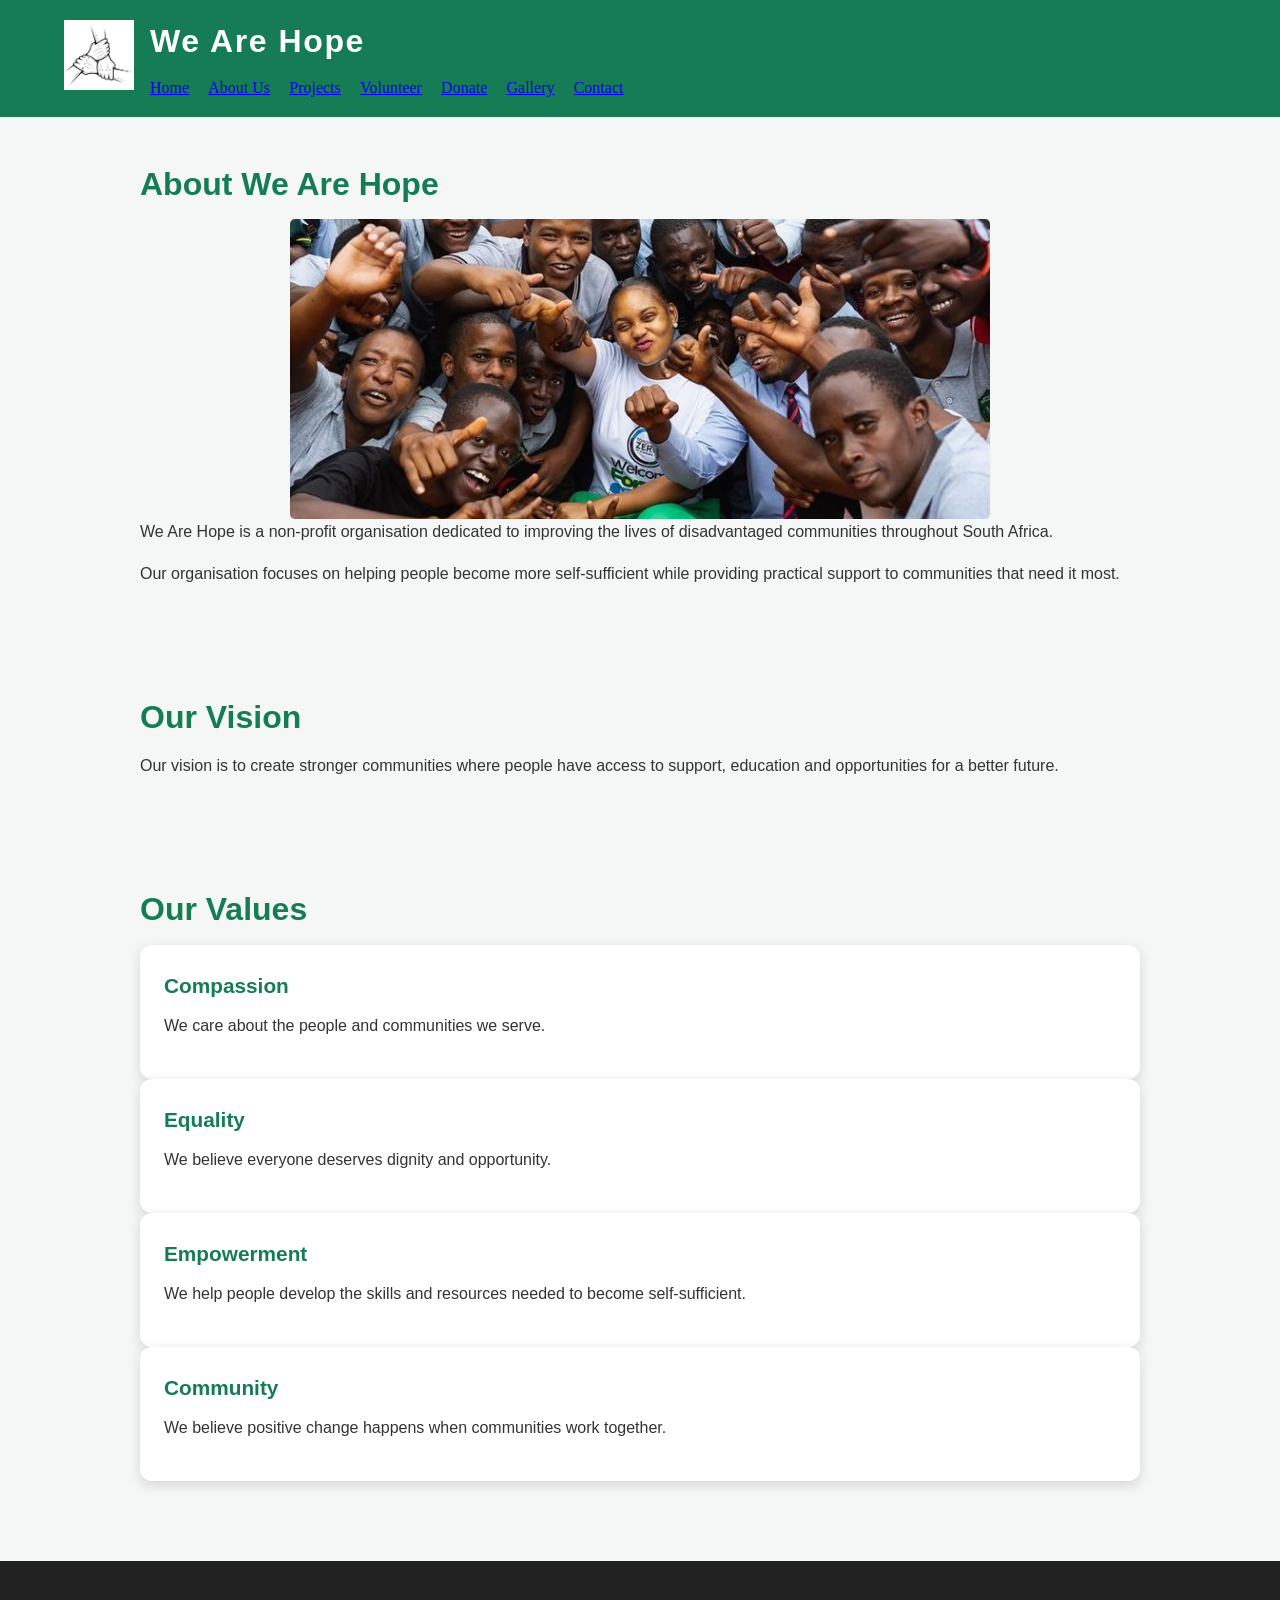
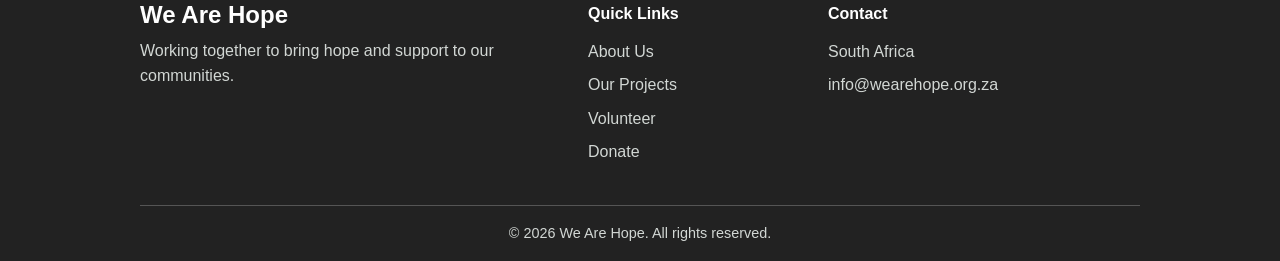
==== we_are_hope/about.html @ 10c9c26d "we are hope V3 This is version 3 of the site with updated code" ====
<!DOCTYPE html>
<html lang="en">

<head>

    <meta charset="UTF-8">
    <meta name="viewport" content="width=device-width, initial-scale=1.0">

    <title>About | We Are Hope</title>

    <meta name="description"
          content="View community activities and events from We Are Hope.">

    <link rel="stylesheet" href="css/style.css">

</head>

<body>


<header>

    <div class="header-content">

        <a class="logo-link" href="index.html" aria-label="We Are Hope home">
            <img
                src="images/logo.png"
                alt="We Are Hope Logo"
                style="width: 70px; height: auto;"
            >
        </a>

        <div class="header-text">
            <h1>We Are Hope</h1>

            <nav>
                <a href="index.html">Home</a>
                <a href="about.html">About Us</a>
                <a href="projects.html">Projects</a>
                <a href="volunteer.html">Volunteer</a>
                <a href="donate.html">Donate</a>
                <a href="gallery.html">Gallery</a>
                <a href="contact.html">Contact</a>
            </nav>
        </div>

    </div>

</header>


<section>

    <h2>About We Are Hope</h2>

    <img
        src="images/volunteers.jpg"
        alt="We Are Hope volunteers"
        style="width: 100%; max-width: 700px; height: 300px; object-fit: cover; display: block; margin: auto; border-radius: 5px;"
    >

    <p>
        We Are Hope is a non-profit organisation dedicated
        to improving the lives of disadvantaged communities
        throughout South Africa.
    </p>

    <p>
        Our organisation focuses on helping people become
        more self-sufficient while providing practical support
        to communities that need it most.
    </p>

</section>


<section>

    <h2>Our Vision</h2>

    <p>
        Our vision is to create stronger communities where
        people have access to support, education and
        opportunities for a better future.
    </p>

</section>


<section>

    <h2>Our Values</h2>

    <div class="card">

        <h3>Compassion</h3>

        <p>
            We care about the people and communities we serve.
        </p>

    </div>


    <div class="card">

        <h3>Equality</h3>

        <p>
            We believe everyone deserves dignity and opportunity.
        </p>

    </div>


    <div class="card">

        <h3>Empowerment</h3>

        <p>
            We help people develop the skills and resources
            needed to become self-sufficient.
        </p>

    </div>


    <div class="card">

        <h3>Community</h3>

        <p>
            We believe positive change happens when communities
            work together.
        </p>

    </div>

</section>


<footer>

    <div class="footer-content">
        <div class="footer-brand">
            <h2>We Are Hope</h2>
            <p>Working together to bring hope and support to our communities.</p>
        </div>

        <div class="footer-links">
            <h3>Quick Links</h3>
            <a href="about.html">About Us</a>
            <a href="projects.html">Our Projects</a>
            <a href="volunteer.html">Volunteer</a>
            <a href="donate.html">Donate</a>
        </div>

        <div class="footer-contact">
            <h3>Contact</h3>
            <p>South Africa</p>
            <a href="mailto:info@wearehope.org.za">info@wearehope.org.za</a>
        </div>
    </div>

    <p class="footer-bottom">&copy; 2026 We Are Hope. All rights reserved.</p>

</footer>


<script src="script.js"></script>

</body>

</html>
---- we_are_hope/css/style.css ----
/* 1. CSS RESET */

* {
    margin: 0;
    padding: 0;
    box-sizing: border-box;
}


/* 2. BASE / GENERAL STYLES */

body {
    font-family: Arial, sans-serif;
    font-size: 1rem;
    line-height: 1.6;
    color: #333333;
    background-color: #f4f7f5;
}


/* Makes images responsive */

img {
    max-width: 100%;
    height: auto;
}


/* HEADER */

header {
    background-color: #167c55;
    color: white;
    padding: 1rem 5%;
}

.header-content {
    display: flex;
    align-items: center;
    gap: 1rem;
}


/* Logo */

.header-content img {
    width: 70px;
    height: auto;
}

.logo-link {
    display: block;
    flex-shrink: 0;
    border-radius: 5px;
}

.logo-link:focus-visible {
    outline: 3px solid #9dd9bd;
    outline-offset: 4px;
}


/* Website name and navigation */

.header-text {
    flex: 1;
}

header h1 {
    font-size: 2rem;
    letter-spacing: 0.05em;
    margin-bottom: 0.5rem;
}


/* NAVIGATION */

nav {
    font-family:Impact, Haettenschweiler, 'Arial Narrow Bold', sans-serifz;
    display: flex;
    align-items: center;
    flex-wrap: wrap;
    gap: 1.2rem;
}

nav b {
    position: relative;
}

nav b::before{
    content: "";
    position: absolute;
    width: 0;
    
}

nav a {
    position: relative;
}

nav a::after {
    content: "";
    position: absolute;
    width: 0;
    height: 2px;
    background-color: white;
    left: 50%;
    bottom: 0;
    transition: 0.3s;
}

nav a:hover::after {
    width: 100%;
    left: 0;
}

/* 5. MAIN SECTIONS */

section {
    width: 90%;
    max-width: 1000px;
    margin: 0 auto;
    padding: 3rem 0;
}


/* Main headings */

h2 {
    color: #167c55;
    font-size: 2rem;
    line-height: 1.2;
    margin-bottom: 1rem;
}

h3 {
    color: #167c55;
    font-size: 1.3rem;
    margin-bottom: 0.7rem;
}


/* Paragraphs */

p {
    margin-bottom: 1rem;
}


/* 6. HOME PAGE HERO */

.hero {
    position: relative;
    text-align: center;
    padding: 5rem 5%;
    background-color: #e5f3eb;
}

.hero h2 {
    font-size: 3rem;
    font-weight: bold;
    margin-top: 1.5rem;
}

.hero p {
    font-size: 1.1rem;
    max-width: 700px;
    margin: 1rem auto 1.5rem auto;
}


/* 7. BUTTONS */

.button {
    display: inline-block;
    background-color: #167c55;
    color: white;
    text-decoration: none;
    padding: 0.7rem 1.2rem;
    margin: 0.5rem;
    border-radius: 5px;
    font-weight: bold;
}


/* Button hover */

.button:hover {
    background-color: #0d5c3e;
}


/* Button focus */

.button:focus {
    outline: 3px solid #9dd9bd;
}


/* Button active */

.button:active {
    background-color: #083d29;
}


/* 8. CARDS */

.card {
    background-color: white;
    padding: 1.5rem;
    border-radius: 12px;
    border: none;
    box-shadow: 0 4px 12px #d5d5d5;
    transition: 0.3s;
}

.card:hover {
    transform: translateY(-5px);
    box-shadow: 0 8px 20px #c5c5c5;
}


/* Card images */

.card img {
    display: block;
    width: 100%;
    margin-bottom: 1rem;
    border-radius: 6px;
}


/* Card hover */

.card:hover {
    box-shadow: 0 5px 12px #bbbbbb;
}


/* 9. PROJECT LAYOUT */

.project-container {
    display: grid;

    /* Two columns on desktop */
    grid-template-columns: repeat(2, 1fr);

    gap: 1.5rem;
}


/* 10. GENERAL CONTENT LAYOUT */

.content-container {
    display: flex;
    justify-content: space-between;
    align-items: flex-start;
    gap: 2rem;
}


/* 11. GALLERY */

.gallery {
    display: grid;

    /* Three columns on larger screens */
    grid-template-columns: repeat(3, 1fr);

    gap: 1.5rem;
}

.gallery img {
    display: block;
    width: 100%;
    height: 220px;
    object-fit: cover;
    border-radius: 8px;
}


/* Gallery hover */

.gallery img:hover {
    transform: scale(1.03);
    box-shadow: 0 4px 10px #bbbbbb;
}


/* 12. FORMS */

form {
    background-color: white;
    padding: 2rem;
    border: 1px solid #dddddd;
    border-radius: 8px;
    box-shadow: 0 2px 6px #cccccc;
}

.form-response {
    margin-top: 1rem;
    padding: 1rem;
    background-color: #e5f3eb;
    border-left: 5px solid #167c55;
    border-radius: 5px;
}


/* Form labels */

label {
    display: block;
    font-weight: bold;
    margin-top: 1rem;
    margin-bottom: 0.3rem;
}


/* Form inputs */

input,
textarea,
select {
    width: 100%;
    padding: 0.7rem;
    font-family: Arial, sans-serif;
    font-size: 1rem;
    border: 1px solid #cccccc;
    border-radius: 5px;
}


/* Textarea */

textarea {
    min-height: 150px;
    resize: vertical;
}


/* Form focus */

input:focus,
textarea:focus,
select:focus {
    border-color: #167c55;
    outline: 2px solid #b9e4ce;
}


/* 13. FORM BUTTON */

button {
    background-color: #167c55;
    color: white;
    border: none;
    padding: 0.7rem 1.5rem;
    margin-top: 1rem;
    border-radius: 5px;
    font-size: 1rem;
    font-weight: bold;
    cursor: pointer;
}


/* Button hover */

button:hover {
    background-color: #0d5c3e;
}


/* Button focus */

button:focus {
    outline: 3px solid #9dd9bd;
}


/* Button active */

button:active {
    background-color: #083d29;
}


/* 14. DONATION INFORMATION */

.donation-info {
    background-color: #e5f3eb;
    padding: 1.5rem;
    margin-bottom: 2rem;
    border-left: 5px solid #167c55;
    border-radius: 5px;
}

.info-section {
    display: flex;
    align-items: center;
    gap: 2rem;
}

.info-image {
    width: 50%;
}

.info-text {
    width: 50%;
}


/* 15. FOOTER */

footer {
    background-color: #222222;
    color: white;
    padding: 2.5rem 5% 1rem;
    margin-top: 2rem;
}

.footer-content {
    display: grid;
    grid-template-columns: 2fr 1fr 1.5fr;
    gap: 2rem;
    max-width: 1000px;
    margin: 0 auto;
}

.footer-brand h2 {
    color: white;
    font-size: 1.5rem;
    margin-bottom: 0.5rem;
}

.footer-content h3 {
    color: white;
    font-size: 1rem;
    margin-bottom: 0.75rem;
}

.footer-content p {
    color: #d2d7d4;
    margin-bottom: 0.5rem;
}

.footer-links a,
.footer-contact a {
    display: block;
    width: fit-content;
    color: #d2d7d4;
    margin-bottom: 0.5rem;
    text-decoration: none;
}

.footer-links a:hover,
.footer-contact a:hover {
    color: white;
    text-decoration: underline;
}

.footer-links a:focus-visible,
.footer-contact a:focus-visible {
    outline: 2px solid #9dd9bd;
    outline-offset: 3px;
}

.footer-bottom {
    max-width: 1000px;
    margin: 2rem auto 0;
    padding-top: 1rem;
    border-top: 1px solid #555555;
    color: #d2d7d4;
    font-size: 0.9rem;
    text-align: center;
}

footer p.footer-bottom {
    margin-bottom: 0;
}


/* 16. TABLET RESPONSIVE DESIGN */

@media (max-width: 800px) {

    .footer-content {
        grid-template-columns: repeat(2, 1fr);
    }

    .project-container {
        grid-template-columns: 1fr;
    }

    .gallery {
        grid-template-columns: repeat(2, 1fr);
    }

    .content-container {
        flex-direction: column;
    }

    .hero h2 {
        font-size: 2rem;
    }
}


/* 17. MOBILE RESPONSIVE DESIGN */

@media (max-width: 600px) {

    body {
        font-size: 0.95rem;
    }

        .info-section {
        flex-direction: column;
    }

    .info-image,
    .info-text {
        width: 100%;
    }

    .footer-content {
        grid-template-columns: 1fr;
        gap: 1.5rem;
    }

    /* Mobile navigation */

    nav {
        flex-direction: column;
        width: 100%;
    }

    nav a {
        width: 100%;
        padding: 0.6rem;
    }


    /* Mobile headings */

    header h1 {
        font-size: 1.6rem;
    }

    h2 {
        font-size: 1.6rem;
    }

    h3 {
        font-size: 1.2rem;
    }


    /* Mobile hero */

    .hero {
        padding: 2rem 5%;
    }

    .hero h2 {
        font-size: 1.8rem;
    }


    /* Mobile sections */

    section {
        width: 90%;
        padding: 2rem 0;
    }


    /* Mobile project cards */

    .project-container {
        grid-template-columns: 1fr;
    }


    /* Mobile gallery */

    .gallery {
        grid-template-columns: 1fr;
    }

    .gallery img {
        height: auto;
    }


    /* Mobile forms */

    form {
        padding: 1.2rem;
    }


    /* Mobile buttons */

    .button {
        display: block;
        margin: 0.7rem 0;
    }
}
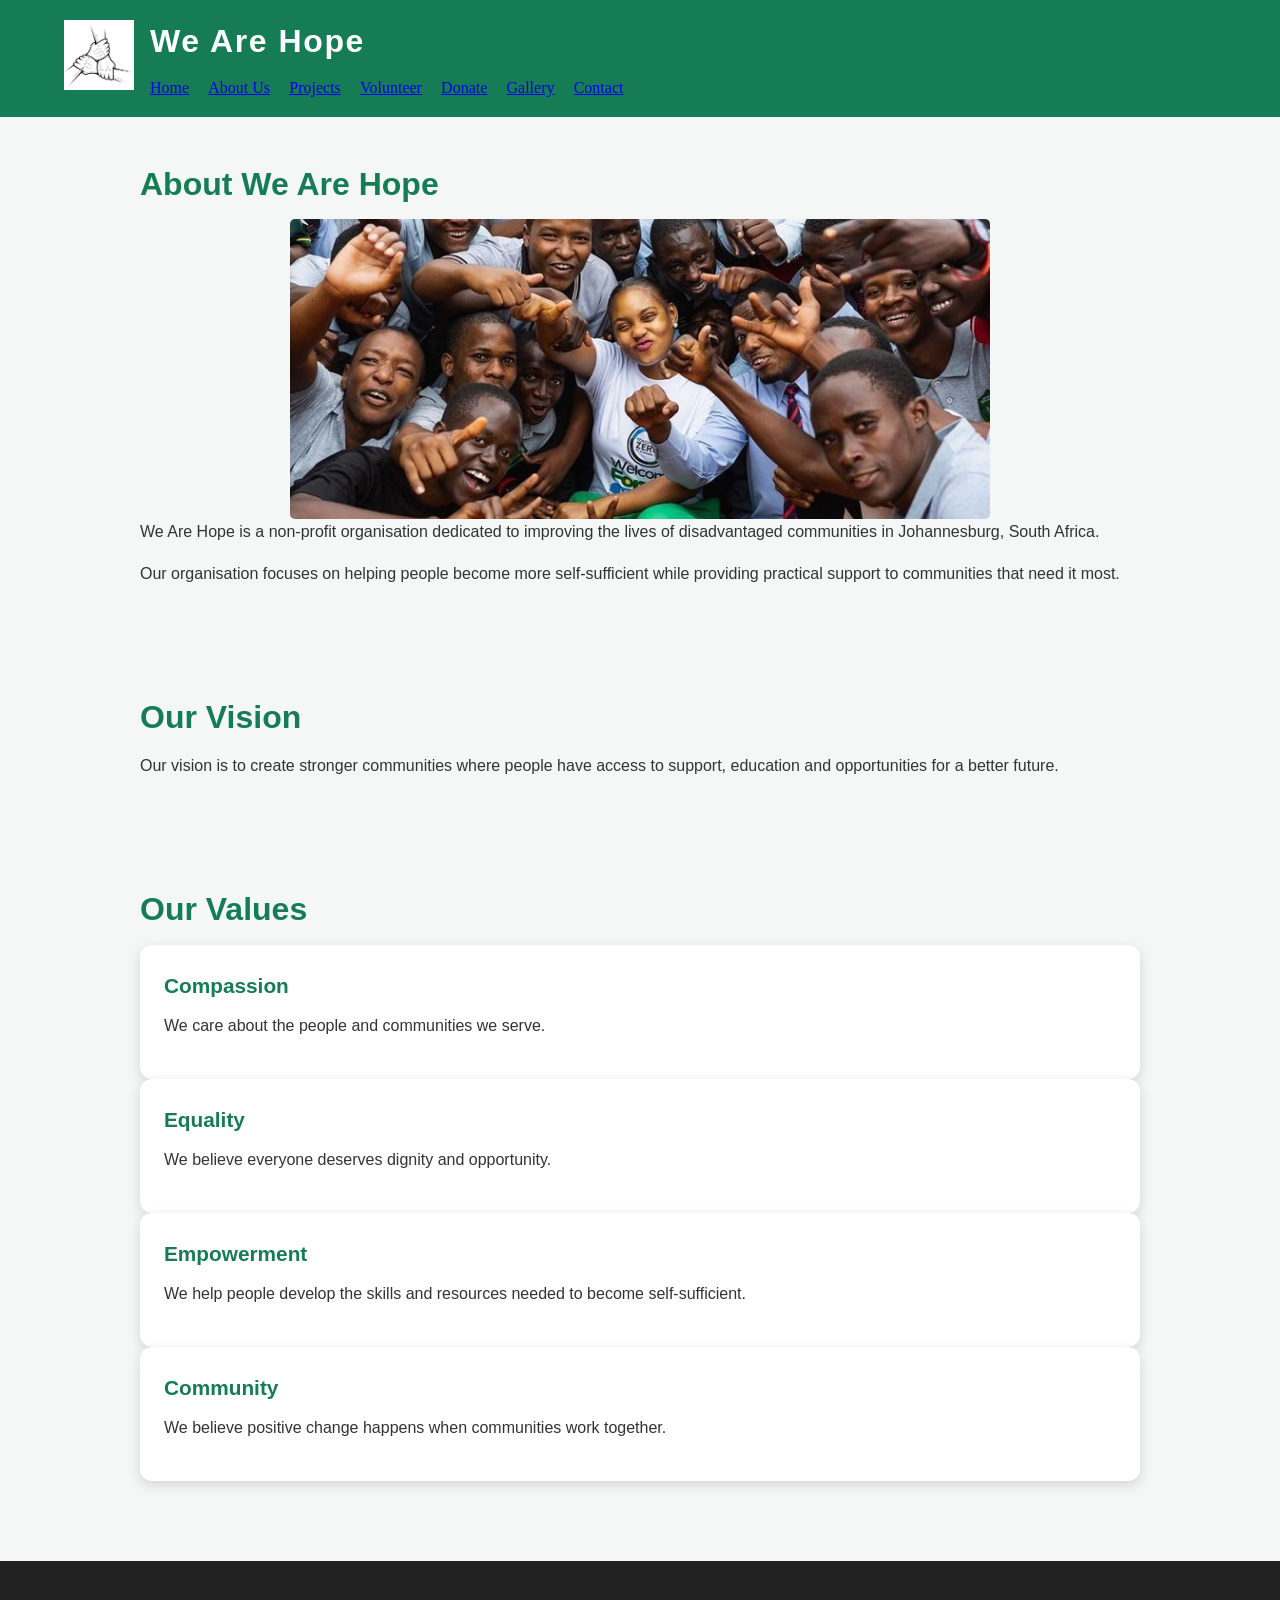
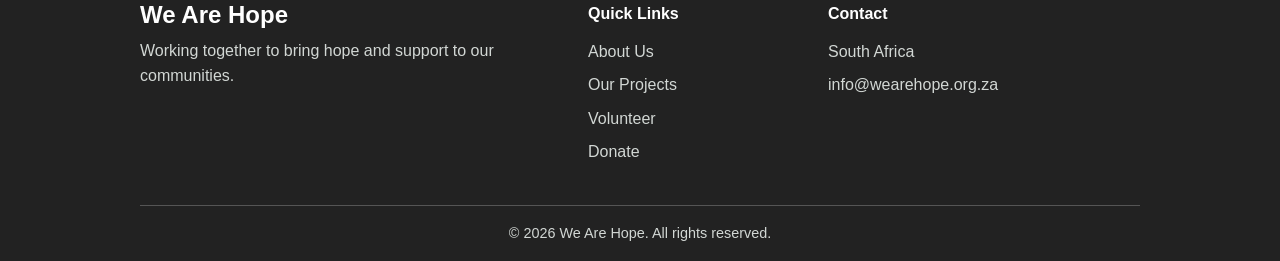
==== commit 2c1c64e7: "we are hope v4 Updated Site files" ====
--- a/we_are_hope/about.html
+++ b/we_are_hope/about.html
@@ -6,10 +6,10 @@
     <meta charset="UTF-8">
     <meta name="viewport" content="width=device-width, initial-scale=1.0">
 
-    <title>About | We Are Hope</title>
+    <title>About We Are Hope | Johannesburg Community Support</title>
 
     <meta name="description"
-          content="View community activities and events from We Are Hope.">
+          content="Learn about We Are Hope, our vision and values, and our work supporting Johannesburg communities and helping people become self-sufficient.">
 
     <link rel="stylesheet" href="css/style.css">
 
@@ -31,7 +31,7 @@
         </a>
 
         <div class="header-text">
-            <h1>We Are Hope</h1>
+            <p class="site-name">We Are Hope</p>
 
             <nav>
                 <a href="index.html">Home</a>
@@ -51,7 +51,7 @@
 
 <section>
 
-    <h2>About We Are Hope</h2>
+    <h1>About We Are Hope</h1>
 
     <img
         src="images/volunteers.jpg"
@@ -62,7 +62,7 @@
     <p>
         We Are Hope is a non-profit organisation dedicated
         to improving the lives of disadvantaged communities
-        throughout South Africa.
+        in Johannesburg, South Africa.
     </p>
 
     <p>
@@ -167,7 +167,7 @@
 </footer>
 
 
-<script src="script.js"></script>
+<script src="js/script.js"></script>
 
 </body>
 
--- a/we_are_hope/css/style.css
+++ b/we_are_hope/css/style.css
@@ -66,10 +66,12 @@
     flex: 1;
 }
 
-header h1 {
+.site-name {
+    color: white;
     font-size: 2rem;
     letter-spacing: 0.05em;
     margin-bottom: 0.5rem;
+    font-weight: bold;
 }
 
 
@@ -91,7 +93,7 @@
     content: "";
     position: absolute;
     width: 0;
-    
+
 }
 
 nav a {
@@ -126,6 +128,7 @@
 
 /* Main headings */
 
+h1,
 h2 {
     color: #167c55;
     font-size: 2rem;
@@ -156,7 +159,7 @@
     background-color: #e5f3eb;
 }
 
-.hero h2 {
+.hero h1 {
     font-size: 3rem;
     font-weight: bold;
     margin-top: 1.5rem;
@@ -500,7 +503,7 @@
         flex-direction: column;
     }
 
-    .hero h2 {
+    .hero h1 {
         font-size: 2rem;
     }
 }
@@ -543,10 +546,11 @@
 
     /* Mobile headings */
 
-    header h1 {
+    .site-name {
         font-size: 1.6rem;
     }
 
+    h1,
     h2 {
         font-size: 1.6rem;
     }
@@ -562,7 +566,7 @@
         padding: 2rem 5%;
     }
 
-    .hero h2 {
+    .hero h1 {
         font-size: 1.8rem;
     }
 
